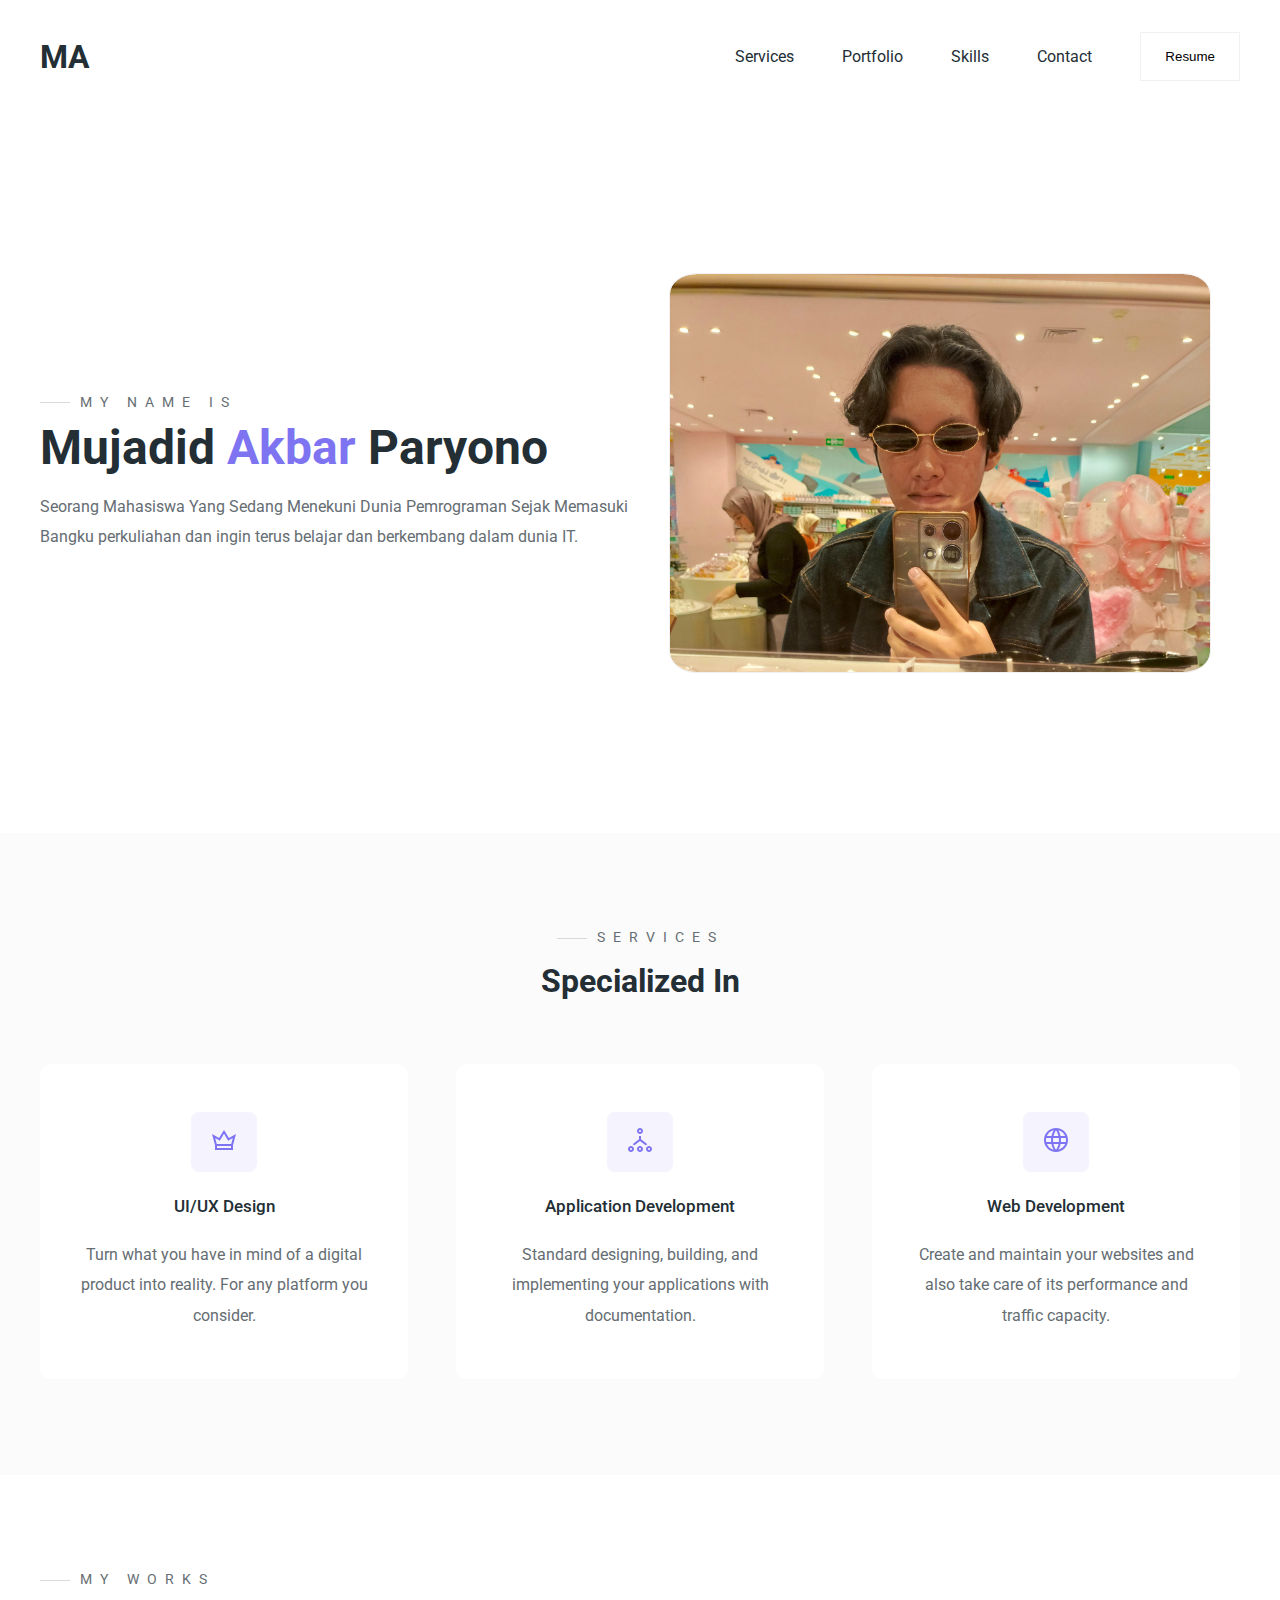
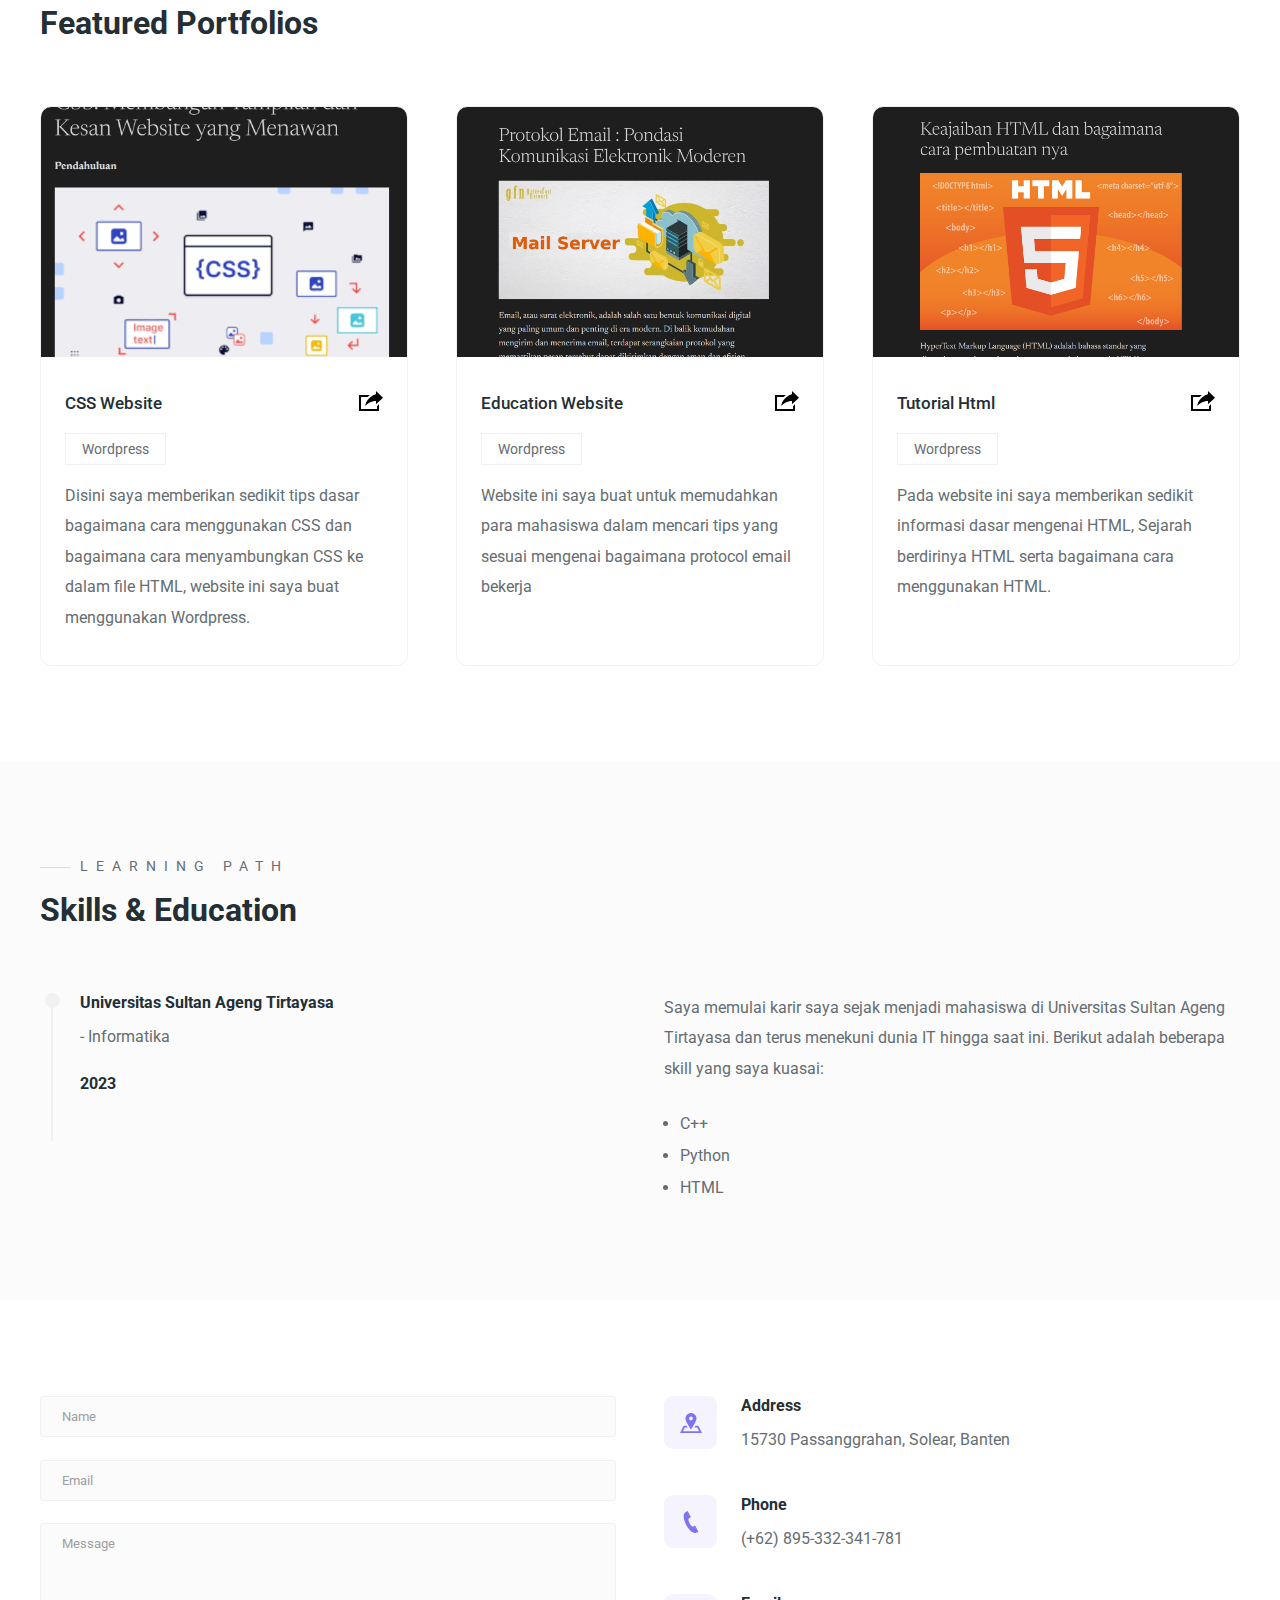
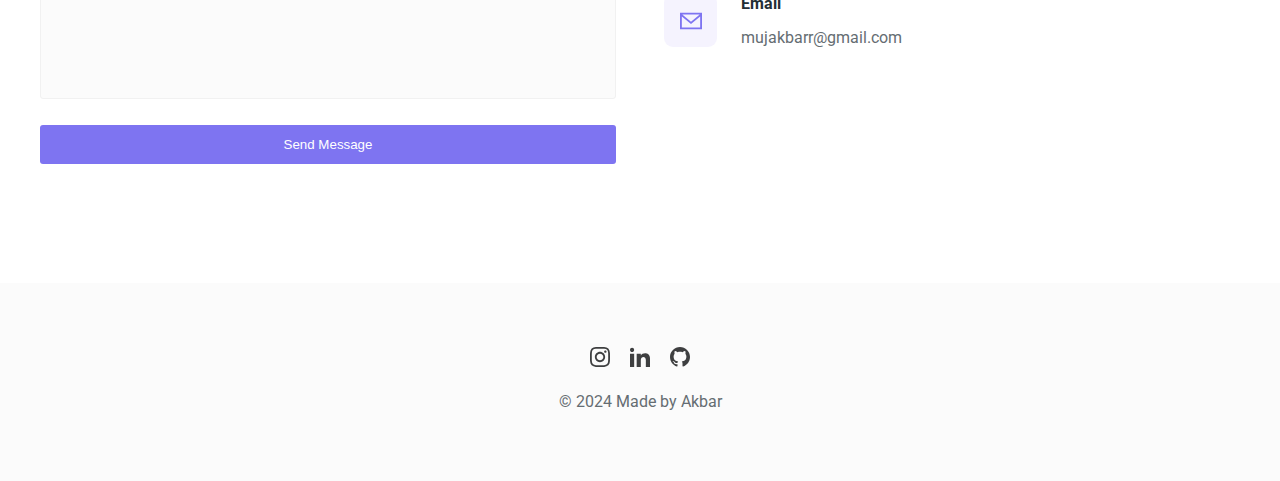
==== index.html @ 4d82674b "Perbaikan bug" ====
<!DOCTYPE html>
<html lang="en">
  <head>
    <meta charset="UTF-8" />
    <meta name="viewport" content="width=device-width, initial-scale=1.0" />
    <link rel="stylesheet" href="styles/style.css" />
    <link rel="stylesheet" href="styles/responsive.css" />
    <title>Mujadid Akbar Paryono - Software Engineer</title>
  </head>
  <body>
    <!-- Header -->
    <header>
      <div class="main-container">
        <div class="nav">
          <div class="logo">
            <a href="Resume.pdf">MA</a>
          </div>

          <nav>
            <ul>
              <li><a href="#services">Services</a></li>
              <li><a href="#portfolios">Portfolio</a></li>
              <li><a href="#skills">Skills</a></li>
              <li><a href="#contact">Contact</a></li>
              <li>
                <a href="Resume.pdf"_blank">
                  <button class="btn">Resume</button>
                </a>
              </li>
            </ul>
          </nav>

          <div class="burger">
            <div class="line-1"></div>
            <div class="line-2"></div>
            <div class="line-3"></div>
          </div>
        </div>

        <section id="hero">
          <div class="hero-left">
            <h3 class="pre-title">My name is</h3>
            <h1 class="hero-name">Mujadid <span>Akbar</span> Paryono</h1>
            <p>
              Seorang Mahasiswa Yang Sedang Menekuni Dunia Pemrograman Sejak Memasuki Bangku perkuliahan dan ingin terus belajar dan berkembang dalam dunia IT.

            </p>
          </div>

          <div class="hero-right">
            <img src="Image/WhatsApp Image 2024-06-12 at 00.09.19_259d4c16.jpg" alt="Person Standing" />
          </div>
        </section>
      </div>
    </header>
    <!-- End Header -->

    <!-- Services -->
    <section id="services">
      <div class="services main-container">
        <h3 class="pre-title">Services</h3>
        <h1 class="section-title services-title">Specialized In</h1>

        <div class="grid-3">
          <div class="service">
            <div class="service-icon">
              <svg
                xmlns="http://www.w3.org/2000/svg"
                width="24"
                height="24"
                viewBox="0 0 24 24"
              >
                <path
                  d="M16.896 10l-4.896-8-4.896 8-7.104-4 3 11v5h18v-5l3-11-7.104 4zm-11.896 10v-2h14v2h-14zm14.2-4h-14.4l-1.612-5.909 4.615 2.598 4.197-6.857 4.197 6.857 4.615-2.598-1.612 5.909z"
                />
              </svg>
            </div>
            <h4>UI/UX Design</h4>
            <p>
              Turn what you have in mind of a digital product into reality. For
              any platform you consider.
            </p>
          </div>

          <div class="service">
            <div class="service-icon">
              <svg
                xmlns="http://www.w3.org/2000/svg"
                width="24"
                height="24"
                viewBox="0 0 24 24"
              >
                <path
                  d="M3 20c.552 0 1 .449 1 1s-.448 1-1 1-1-.449-1-1 .448-1 1-1zm0-2c-1.656 0-3 1.343-3 3s1.344 3 3 3 3-1.343 3-3-1.344-3-3-3zm9 2c.552 0 1 .449 1 1s-.448 1-1 1-1-.449-1-1 .448-1 1-1zm0-2c-1.656 0-3 1.343-3 3s1.344 3 3 3 3-1.343 3-3-1.344-3-3-3zm0-16c.552 0 1 .449 1 1s-.448 1-1 1-1-.449-1-1 .448-1 1-1zm0-2c-1.656 0-3 1.343-3 3s1.344 3 3 3 3-1.343 3-3-1.344-3-3-3zm9 20c.552 0 1 .449 1 1s-.448 1-1 1-1-.449-1-1 .448-1 1-1zm0-2c-1.656 0-3 1.343-3 3s1.344 3 3 3 3-1.343 3-3-1.344-3-3-3zm-1.577-1.721l-6.423-5.028v-3.352c-.323.066-.658.101-1 .101s-.677-.035-1-.101v3.352l-6.424 5.028c.695.233 1.323.602 1.844 1.093l5.58-4.372 5.579 4.373c.522-.492 1.15-.861 1.844-1.094z"
                />
              </svg>
            </div>
            <h4>Application Development</h4>
            <p>
              Standard designing, building, and implementing your applications
              with documentation.
            </p>
          </div>

          <div class="service">
            <div class="service-icon">
              <svg
                width="24"
                height="24"
                xmlns="http://www.w3.org/2000/svg"
                fill-rule="evenodd"
                clip-rule="evenodd"
              >
                <path
                  d="M12 0c6.623 0 12 5.377 12 12s-5.377 12-12 12-12-5.377-12-12 5.377-12 12-12m2.557 16h-5.115c.546 2.46 1.441 4.114 2.558 5.744 1.194-1.741 2.041-3.41 2.557-5.744m-7.157 0h-4.567c1.236 2.825 3.704 4.972 6.755 5.716-1.048-1.733-1.783-3.658-2.188-5.716m13.767 0h-4.567c-.391 1.988-1.095 3.887-2.175 5.694 3.012-.763 5.517-2.895 6.742-5.694m-14.005-6h-4.962c-.267 1.313-.267 2.685 0 4h4.915c-.119-1.329-.101-2.672.047-4m7.661 0h-5.647c-.165 1.326-.185 2.672-.053 4h5.753c.133-1.328.111-2.673-.053-4m6.977 0h-4.963c.148 1.328.166 2.671.048 4h4.915c.26-1.285.273-2.648 0-4m-12.156-7.729c-3.077.732-5.567 2.886-6.811 5.729h4.653c.435-2.042 1.178-3.985 2.158-5.729m2.355-.048c-1.089 1.77-1.91 3.453-2.463 5.777h4.927c-.534-2.246-1.337-3.948-2.464-5.777m2.368.069c1.013 1.812 1.733 3.76 2.146 5.708h4.654c-1.232-2.816-3.762-4.958-6.8-5.708"
                />
              </svg>
            </div>
            <h4>Web Development</h4>
            <p>
              Create and maintain your websites and also take care of its
              performance and traffic capacity.
            </p>
          </div>
        </div>
      </div>
    </section>
    <!-- End Services -->

    <!-- Portfolios -->
    <section id="portfolios">
      <div class="portfolios main-container">
        <h3 class="pre-title">My Works</h3>
        <h1 class="section-title">Featured Portfolios</h1>

        <div class="grid-3">
          <!-- Portfolio 1 -->
          <div class="portfolio">
            <div class="portfolio-cover">
              <img
                src="Image/Screenshot 2024-06-11 235301.png"
                alt="Portfolio 1"
              />
            </div>
            <div class="portfolio-info">
              <div class="portfolio-title">
                <h4>CSS Website</h4>
                <a href="https://tutorkanbang.wordpress.com/2024/06/02/css-membangun-tampilan-dan-kesan-website-yang-menawan/" class="portfolio-link">
                  <svg
                    xmlns="http://www.w3.org/2000/svg"
                    width="24"
                    height="24"
                    viewBox="0 0 24 24"
                  >
                    <path
                      d="M6 17c2.269-9.881 11-11.667 11-11.667v-3.333l7 6.637-7 6.696v-3.333s-6.17-.171-11 5zm12 .145v2.855h-16v-12h6.598c.768-.787 1.561-1.449 2.339-2h-10.937v16h20v-6.769l-2 1.914z"
                    />
                  </svg>
                </a>
              </div>
              <div class="portfolio-tags">
                <div>Wordpress</div>
              </div>
              <p>
                Disini saya memberikan sedikit tips dasar bagaimana cara menggunakan CSS dan bagaimana cara menyambungkan CSS ke dalam file HTML, website ini saya buat menggunakan Wordpress.
              </p>
            </div>
          </div>

          <!-- Portfolio 2 -->
          <div class="portfolio">
            <div class="portfolio-cover">
              <img
                src="Image/Screenshot 2024-06-11 235801.png"
                alt="Portfolio 1"
              />
            </div>
            <div class="portfolio-info">
              <div class="portfolio-title">
                <h4>Education Website</h4>
                <a href="https://tutorkanbang.wordpress.com/2024/05/22/protokol-email-pondasi-komunikasi-elektronik-moderen/" class="portfolio-link">
                  <svg
                    xmlns="http://www.w3.org/2000/svg"
                    width="24"
                    height="24"
                    viewBox="0 0 24 24"
                  >
                    <path
                      d="M6 17c2.269-9.881 11-11.667 11-11.667v-3.333l7 6.637-7 6.696v-3.333s-6.17-.171-11 5zm12 .145v2.855h-16v-12h6.598c.768-.787 1.561-1.449 2.339-2h-10.937v16h20v-6.769l-2 1.914z"
                    />
                  </svg>
                </a>
              </div>
              <div class="portfolio-tags">
                <div>Wordpress</div>
              </div>
              <p>
                Website ini saya buat untuk memudahkan para mahasiswa dalam mencari tips yang sesuai mengenai bagaimana protocol email bekerja
              </p>
            </div>
          </div>

          <!-- Portfolio 3 -->
          <div class="portfolio">
            <div class="portfolio-cover">
              <img
                src="Image/Screenshot 2024-06-11 235743.png"
                alt="Portfolio 1"
              />
            </div>
            <div class="portfolio-info">
              <div class="portfolio-title">
                <h4>Tutorial Html</h4>
                <a href="https://tutorkanbang.wordpress.com/2024/05/22/keajaiban-html-dan-bagaimana-cara-pembuatan-nya/" class="portfolio-link">
                  <svg
                    xmlns="http://www.w3.org/2000/svg"
                    width="24"
                    height="24"
                    viewBox="0 0 24 24"
                  >
                    <path
                      d="M6 17c2.269-9.881 11-11.667 11-11.667v-3.333l7 6.637-7 6.696v-3.333s-6.17-.171-11 5zm12 .145v2.855h-16v-12h6.598c.768-.787 1.561-1.449 2.339-2h-10.937v16h20v-6.769l-2 1.914z"
                    />
                  </svg>
                </a>
              </div>
              <div class="portfolio-tags">
                <div>Wordpress</div>
              </div>
              <p>
                Pada website ini saya memberikan sedikit informasi dasar mengenai HTML, Sejarah berdirinya HTML serta bagaimana cara menggunakan HTML.
              </p>
            </div>
          </div>
        </div>
      </div>
    </section>
    <!-- End Portfolios -->

    <!-- Skills & Education -->
    <section id="skills">
      <div class="skills main-container">
        <h3 class="pre-title">Learning Path</h3>
        <h1 class="section-title">Skills & Education</h1>

        <div class="skills-grid">
          <div class="skills-left">
            <div class="education">
              <div class="line">
                <div></div>
              </div>
              <div class="education-info">
                <h4 class="education-title">Universitas Sultan Ageng Tirtayasa</h4>
                <p>- Informatika</p>
                <h4 class="education-years">2023</h4>
              </div>
            </div>
          </div>

          <div class="skills-right">
            <p>
              Saya memulai karir saya sejak menjadi mahasiswa di Universitas Sultan Ageng Tirtayasa dan terus menekuni dunia IT hingga saat ini. Berikut adalah beberapa skill yang saya kuasai:
            </p>

            <div class="skills-list">
              <ul>
                <li>C++</li>
                <li>Python</li>
                <li>HTML</li>
              </ul>
            </div>
          </div>
        </div>
      </div>
    </section>
    <!-- End Skills & Education  -->

    <!-- Contact -->
    <section id="contact">
      <div class="contact main-container">
        <div class="contact-left">
          <form
          action="https://formspree.io/f/xwkgglqw"
          method="POST"
            class="contact-form"
          >
            <div>
              <input type="text" placeholder="Name" name="name" />
            </div>
            <div>
              <input type="email" placeholder="Email" name="email" />
            </div>
            <div>
              <textarea
                name="message"
                id="message"
                cols="30"
                rows="10"
                placeholder="Message"
              ></textarea>
            </div>
            <div>
              <button class="btn-submit">Send Message</button>
            </div>
          </form>
        </div>

        <div class="contact-right">
          <div class="contact-item">
            <div class="contact-item-icon">
              <svg
                xmlns="http://www.w3.org/2000/svg"
                width="22"
                height="22"
                viewBox="0 0 24 24"
              >
                <path
                  d="M12 1c-3.148 0-6 2.553-6 5.702 0 3.148 2.602 6.907 6 12.298 3.398-5.391 6-9.15 6-12.298 0-3.149-2.851-5.702-6-5.702zm0 8c-1.105 0-2-.895-2-2s.895-2 2-2 2 .895 2 2-.895 2-2 2zm12 14h-24l4-8h3.135c.385.641.798 1.309 1.232 2h-3.131l-2 4h17.527l-2-4h-3.131c.435-.691.848-1.359 1.232-2h3.136l4 8z"
                />
              </svg>
            </div>
            <div class="contact-item-detail">
              <h4>Address</h4>
              <p>15730 Passanggrahan, Solear, Banten</p>
            </div>
          </div>

          <div class="contact-item">
            <div class="contact-item-icon">
              <svg
                xmlns="http://www.w3.org/2000/svg"
                width="22"
                height="22"
                viewBox="0 0 24 24"
              >
                <path
                  d="M20 22.621l-3.521-6.795c-.008.004-1.974.97-2.064 1.011-2.24 1.086-6.799-7.82-4.609-8.994l2.083-1.026-3.493-6.817-2.106 1.039c-7.202 3.755 4.233 25.982 11.6 22.615.121-.055 2.102-1.029 2.11-1.033z"
                />
              </svg>
            </div>
            <div class="contact-item-detail">
              <h4>Phone</h4>
              <p>(+62) 895-332-341-781</p>
            </div>
          </div>

          <div class="contact-item">
            <div class="contact-item-icon">
              <svg
                xmlns="http://www.w3.org/2000/svg"
                width="22"
                height="22"
                viewBox="0 0 24 24"
              >
                <path
                  d="M0 3v18h24v-18h-24zm21.518 2l-9.518 7.713-9.518-7.713h19.036zm-19.518 14v-11.817l10 8.104 10-8.104v11.817h-20z"
                />
              </svg>
            </div>
            <div class="contact-item-detail">
              <h4>Email</h4>
              <p>mujakbarr@gmail.com</p>
            </div>
          </div>
        </div>
      </div>
    </section>
    <!-- End Contact -->

    <!-- Fomter -->
    <footer>
      <div class="footer-icons">
        <a href="https://www.instagram.com/mujadidap?igsh=MWFydnRxYmkydW9kZQ==">
          <svg
            xmlns="http://www.w3.org/2000/svg"
            width="20"
            height="20"
            viewBox="0 0 24 24"
          >
            <path
              d="M12 2.163c3.204 0 3.584.012 4.85.07 3.252.148 4.771 1.691 4.919 4.919.058 1.265.069 1.645.069 4.849 0 3.205-.012 3.584-.069 4.849-.149 3.225-1.664 4.771-4.919 4.919-1.266.058-1.644.07-4.85.07-3.204 0-3.584-.012-4.849-.07-3.26-.149-4.771-1.699-4.919-4.92-.058-1.265-.07-1.644-.07-4.849 0-3.204.013-3.583.07-4.849.149-3.227 1.664-4.771 4.919-4.919 1.266-.057 1.645-.069 4.849-.069zm0-2.163c-3.259 0-3.667.014-4.947.072-4.358.2-6.78 2.618-6.98 6.98-.059 1.281-.073 1.689-.073 4.948 0 3.259.014 3.668.072 4.948.2 4.358 2.618 6.78 6.98 6.98 1.281.058 1.689.072 4.948.072 3.259 0 3.668-.014 4.948-.072 4.354-.2 6.782-2.618 6.979-6.98.059-1.28.073-1.689.073-4.948 0-3.259-.014-3.667-.072-4.947-.196-4.354-2.617-6.78-6.979-6.98-1.281-.059-1.69-.073-4.949-.073zm0 5.838c-3.403 0-6.162 2.759-6.162 6.162s2.759 6.163 6.162 6.163 6.162-2.759 6.162-6.163c0-3.403-2.759-6.162-6.162-6.162zm0 10.162c-2.209 0-4-1.79-4-4 0-2.209 1.791-4 4-4s4 1.791 4 4c0 2.21-1.791 4-4 4zm6.406-11.845c-.796 0-1.441.645-1.441 1.44s.645 1.44 1.441 1.44c.795 0 1.439-.645 1.439-1.44s-.644-1.44-1.439-1.44z"
            />
          </svg>
        </a>

        <a href="https://www.linkedin.com/in/akbar-mujadid-5763aa263?utm_source=share&utm_campaign=share_via&utm_content=profile&utm_medium=android_app">
          <svg
            xmlns="http://www.w3.org/2000/svg"
            width="20"
            height="20"
            viewBox="0 0 24 24"
          >
            <path
              d="M4.98 3.5c0 1.381-1.11 2.5-2.48 2.5s-2.48-1.119-2.48-2.5c0-1.38 1.11-2.5 2.48-2.5s2.48 1.12 2.48 2.5zm.02 4.5h-5v16h5v-16zm7.982 0h-4.968v16h4.969v-8.399c0-4.67 6.029-5.052 6.029 0v8.399h4.988v-10.131c0-7.88-8.922-7.593-11.018-3.714v-2.155z"
            />
          </svg>
        </a>

        <a href="https://github.com/SemuaKesalahanMu">
          <svg
            xmlns="http://www.w3.org/2000/svg"
            width="20"
            height="20"
            viewBox="0 0 24 24"
          >
            <path
              d="M12 0c-6.626 0-12 5.373-12 12 0 5.302 3.438 9.8 8.207 11.387.599.111.793-.261.793-.577v-2.234c-3.338.726-4.033-1.416-4.033-1.416-.546-1.387-1.333-1.756-1.333-1.756-1.089-.745.083-.729.083-.729 1.205.084 1.839 1.237 1.839 1.237 1.07 1.834 2.807 1.304 3.492.997.107-.775.418-1.305.762-1.604-2.665-.305-5.467-1.334-5.467-5.931 0-1.311.469-2.381 1.236-3.221-.124-.303-.535-1.524.117-3.176 0 0 1.008-.322 3.301 1.23.957-.266 1.983-.399 3.003-.404 1.02.005 2.047.138 3.006.404 2.291-1.552 3.297-1.23 3.297-1.23.653 1.653.242 2.874.118 3.176.77.84 1.235 1.911 1.235 3.221 0 4.609-2.807 5.624-5.479 5.921.43.372.823 1.102.823 2.222v3.293c0 .319.192.694.801.576 4.765-1.589 8.199-6.086 8.199-11.386 0-6.627-5.373-12-12-12z"
            />
          </svg>
        </a>
      </div>
      <p>&#169; 2024 Made by Akbar</p>
    </footer>
    <!-- End Footer -->
---- styles/style.css ----
@import url("https://fonts.googleapis.com/css2?family=Roboto:wght@300;400;500;700;900&display=swap");

:root {
  --primaryTextColor: #232e35; /* Untuk title atau judul */
  --secondaryTextColor: #656d72; /* Untuk text biasa seperti paragraph contohnya */

  --borderColor: #f1f1f1;
  --lineColor: #d9d9d9; /* untuk line di pre-title */

  --primaryBackgroundColor: #fff;
  --secondaryBackgroundColor: #fbfbfb;
  --thirdBackgroundColor: #f5f3fe;

  --primaryIconColor: #7e74f1;
  --primaryIconColorHover: #5d51e8;

  --sectionPadding: 6rem 0;

  --itemBorderRadius: 0.7rem;
}

* {
  margin: 0;
  padding: 0;
  box-sizing: border-box;
  scroll-behavior: smooth;
}

body {
  font-family: "Roboto", sans-serif;
}

h1,
h2,
h3,
h4,
h5,
h6,
strong {
  color: var(--primaryTextColor);
}

p {
  font-size: 1rem; /* 16 px */
  line-height: 1.9rem; /*30.4 px */
}

p,
span,
label,
input,
textarea,
li {
  color: var(--secondaryTextColor);
}

a {
  text-decoration: none;
}

/* End Preparation */

.main-container {
  width: 1200px;
  margin: 0 auto;
}

@media screen and (max-width: 1200px) {
  .main-container {
    width: 90%;
  }
}

/* Buttons */
.btn {
  padding: 1rem 1.5rem;
  background: white;
  border: 1.5px solid var(--borderColor);
  cursor: pointer;
  transition: 0.2s ease-in-out;
}

.btn:hover {
  box-shadow: rgba(0, 0, 0, 0.04) 0px 3px 5px;
}

/* Titles */
.section-title {
  margin: 1rem 0 4rem;
  font-size: 2rem;
}

.pre-title {
  text-transform: uppercase;
  letter-spacing: 0.5rem;
  color: var(--secondaryTextColor);
  position: relative;
  padding-left: 40px;
  width: fit-content;
  font-weight: 400;
  font-size: 0.9rem;
}

.pre-title::before {
  content: "";
  width: 30px;
  height: 1px;
  background: var(--lineColor);
  position: absolute;
  display: block;
  left: 0;
  top: 50%;
}

/* Layouts */
.grid-3 {
  display: grid;
  /* grid-template-columns: 1fr 1fr 1fr; use this first, use code below when its time for explaining responsive design part */
  grid-template-columns: repeat(auto-fit, minmax(250px, 1fr));
  gap: 3rem;
}

/* --- Logo and Navigation Menu --- */
.nav {
  display: flex;
  justify-content: space-between;
  padding: 2rem 0;
}

nav ul {
  list-style: none;
  display: flex;
  gap: 3rem;
}

/* Logo */
.logo {
  display: flex;
  align-items: center;
  font-weight: 700;
  font-size: 2rem;
}

.logo a {
  color: var(--primaryTextColor);
}

/* Navigation Menu */
nav ul li {
  display: flex;
  align-items: center;
}

nav ul li a {
  color: var(--primaryTextColor);
}

/* Burger - Save for later on video */
.burger div {
  width: 25px;
  height: 2px;
  background-color: #000;
  margin: 7px;
  transition: all 0.3s;
  z-index: 99;
}

.burger {
  display: none;
  z-index: 99;
  position: fixed;
  top: 33px;
  right: 35px;
}

/* Hero Section */
#hero {
  height: 720px;
  display: grid;
  grid-template-columns: 1fr 1fr;
  /* We're not going to use automatic template columns, because we need to know when the columns is go below. So we can exchange the order of the element */
  align-items: center;
}

.hero-name {
  font-size: 3rem;
  font-weight: 700;
  margin: 0.5rem 0 1rem;
}

.hero-name span {
  color: var(--primaryIconColor) !important;
}

.hero-right img {
  width: 90%;
  outline: 1px solid var(--borderColor);
  border-radius: 5%;
}

.hero-right {
  display: flex;
  justify-content: center;
}

/* Services Section */
#services {
  background-color: var(--secondaryBackgroundColor);
  padding: var(--sectionPadding);
}

.services .pre-title {
  margin: 0 auto;
}

.services-title {
  text-align: center;
}

.service {
  padding: 3rem 2rem;
  text-align: center;
  background: var(--primaryBackgroundColor);
  border-radius: var(--itemBorderRadius);
}

.service h4 {
  margin: 1.5rem 0;
  font-weight: 500;
  font-size: 1.05rem;
}

.service-icon {
  background: var(--thirdBackgroundColor);
  width: fit-content;
  margin: 0 auto;
  padding: 1rem 1.3rem;
  border-radius: 0.5rem;
}

.service-icon svg {
  fill: var(--primaryIconColor);
}

.service-icon {
  background: var(--thirdBackgroundColor);
  width: fit-content;
  margin: 0 auto;
  padding: 1rem 1.3rem;
  border-radius: 0.5rem;
}

.service-icon svg {
  fill: var(--primaryIconColor);
}

/* Portfolios */
#portfolios {
  padding: var(--sectionPadding);
}

.portfolio {
  border-radius: var(--itemBorderRadius);
  overflow: hidden; /* supaya gambar yang diatas itu dia ngikut border radiusnya, karena yang dikasih border radius disini adalah div portfolio ini */
  border: 1px solid var(--borderColor);
}

.portfolio-cover {
  height: 250px;
}

.portfolio img {
  width: 100%;
  height: 100%;
  object-fit: cover;
}

.portfolio-info {
  padding: 2rem 1.5rem;
}

.portfolio-title {
  display: flex;
  justify-content: space-between;
  align-items: center;
  gap: 1rem;
}

.portfolio h4 {
  font-weight: 500;
  font-size: 1.05rem;
}

.portfolio-title a svg:hover {
  fill: var(--primaryIconColor);
}

.portfolio-title a svg {
  transition: 0.2s ease-in-out;
}

.portfolio-tags {
  display: flex;
  gap: 1rem;
  margin: 1rem 0;
}

.portfolio-tags div {
  font-size: 0.9rem;
  border: 1px solid var(--borderColor);
  padding: 0.4rem 1rem;
  color: var(--secondaryTextColor);
}

.portfolio-tags div {
  font-size: 0.9rem;
  border: 1px solid var(--borderColor);
  padding: 0.4rem 1rem;
  color: var(--secondaryTextColor);
}

/* Skills and Education */
#skills {
  padding: var(--sectionPadding);
  background: var(--secondaryBackgroundColor);
}

.skills-grid {
  display: grid;
  /* grid-template-columns: 40% 60%; */
  grid-template-columns: repeat(auto-fit, minmax(350px, 1fr));
  gap: 3rem;
}

.education {
  display: flex;
  gap: 1rem;
}

.education .line {
  padding: 0 0.7rem;
}

.education .line div {
  width: 2px;
  height: 100%;
  background: var(--borderColor);
  position: relative;
}

.education-info p {
  margin: 0.6rem 0 1.4rem;
}

.education-years {
  margin-bottom: 3rem;
}

/* The dot on the line */
.education .line div:before {
  content: "";
  width: 15px;
  height: 15px;
  background: var(--borderColor);
  border-radius: 50%;
  position: absolute;
  left: -6px;
}

/* Right side of Skills */
.skills-list {
  display: grid;
  grid-template-columns: 1fr 1fr;
  margin-top: 1.5rem;
}

.skills-right ul {
  line-height: 2rem;
  padding: 0 1rem;
}

/* Contact Section */
#contact {
  padding: var(--sectionPadding);
}

.contact {
  display: grid;
  /* grid-template-columns: 1fr 1fr; */
  grid-template-columns: repeat(auto-fit, minmax(350px, 1fr));
  gap: 3rem;
}

.contact-form div {
  margin-bottom: 1.4rem;
}

.contact-form input,
.contact-form textarea {
  width: 100%;
  padding: 0.75rem 1.3rem;
  font-family: "Roboto", sans-serif;
  background: var(--secondaryBackgroundColor);
  border: 1px solid var(--borderColor);
  border-radius: 3px;
  resize: none;
}

.contact-form input::placeholder,
.contact-form textarea::placeholder {
  color: #9d9fa1;
}

.contact-form input:focus,
.contact-form textarea:focus {
  outline: none;
  border: 1px solid #7d7d7d;
}

.btn-submit {
  width: 100%;
  padding: 0.75rem 1.3rem;
  background-color: var(--primaryIconColor);
  color: #fff;
  border: none;
  border-radius: 3px;
  cursor: pointer;
  transition: 0.2s ease-in-out;
}

.btn-submit:hover {
  background-color: var(--primaryIconColorHover);
}

/* Contact Section - Right Side */
.contact-item {
  display: flex;
  gap: 1.5rem;
  margin-bottom: 2.5rem;
}

.contact-item-icon {
  background: var(--thirdBackgroundColor);
  /* padding: 0.8rem 1rem; */
  width: 53px;
  height: 53px;
  border-radius: 9px;
  display: flex;
  align-items: center;
  justify-content: center;
}

.contact-item-icon svg {
  fill: var(--primaryIconColor);
}

.contact-item-detail h4 {
  margin-bottom: 0.6rem;
}

/* Footer Section */
footer {
  padding: 4rem 0;
  background: var(--secondaryBackgroundColor);
  text-align: center;
}

.footer-icons {
  margin-bottom: 1rem;
}

.footer-icons a {
  margin: 0 0.5rem;
}

.footer-icons svg {
  fill: #3e3f40;
}

.footer-icons a:hover svg {
  fill: #000;
}
---- styles/responsive.css ----
@media screen and (max-width: 1000px) {
  p {
    font-size: 0.9rem;
    line-height: 1.8;
  }

  .grid-3 {
    gap: 1rem;
  }

  .skills-right ul li {
    font-size: 0.9rem;
  }
}

@media screen and (max-width: 825px) {
  /* Burger */
  .burger {
    display: block;
    cursor: pointer;
  }

  .toggle-burger .line-1 {
    transform: rotate(-45deg) translate(-5px, 7px);
  }

  .toggle-burger .line-2 {
    opacity: 0;
  }

  .toggle-burger .line-3 {
    transform: rotate(45deg) translate(-5px, -7px);
  }

  /* Navigation */
  nav {
    position: fixed;
    width: 50%;
    right: 0;
    top: 0;
    height: 100vh;
    flex-direction: column;
    background: var(--primaryBackgroundColor);
    border-left: 1px solid var(--borderColor);
    z-index: 9;
    transform: translateX(100%);
    transition: 0.2s ease-in-out;
  }

  nav ul {
    height: 100vh;
    align-items: center;
    flex-direction: column;
    justify-content: center;
  }

  .nav-active {
    transform: translateX(0);
  }
  /* End of Navigation */

  :root {
    --sectionPadding: 4rem 0;
  }

  /* Titles */
  .section-title {
    font-size: 1.6rem;
    margin: 0.6rem 0 2.5rem;
  }

  .pre-title {
    font-size: 0.8rem;
  }

  /* Hero Section */
  #hero {
    grid-template-columns: 1fr;
    height: fit-content;
  }

  .hero-right {
    order: -1;
  }

  .hero-right img {
    width: 70%;
  }

  .hero-left {
    text-align: center;
    padding-bottom: 5rem;
  }

  .hero-left .pre-title {
    margin: 0 auto;
  }

  .hero-name {
    font-size: 2.3rem;
    margin-bottom: 0.5rem;
  }

  /* Skills Section */
  .skills-grid {
    gap: 1rem;
  }

  /* Footer */
  footer {
    padding: 2rem 0;
  }
}

/* Mobile Size */
@media screen and (max-width: 640px) {
  /* Titles */
  .section-title {
    font-size: 1.3rem;
  }

  .pre-title {
    font-size: 0.7rem;
  }
}
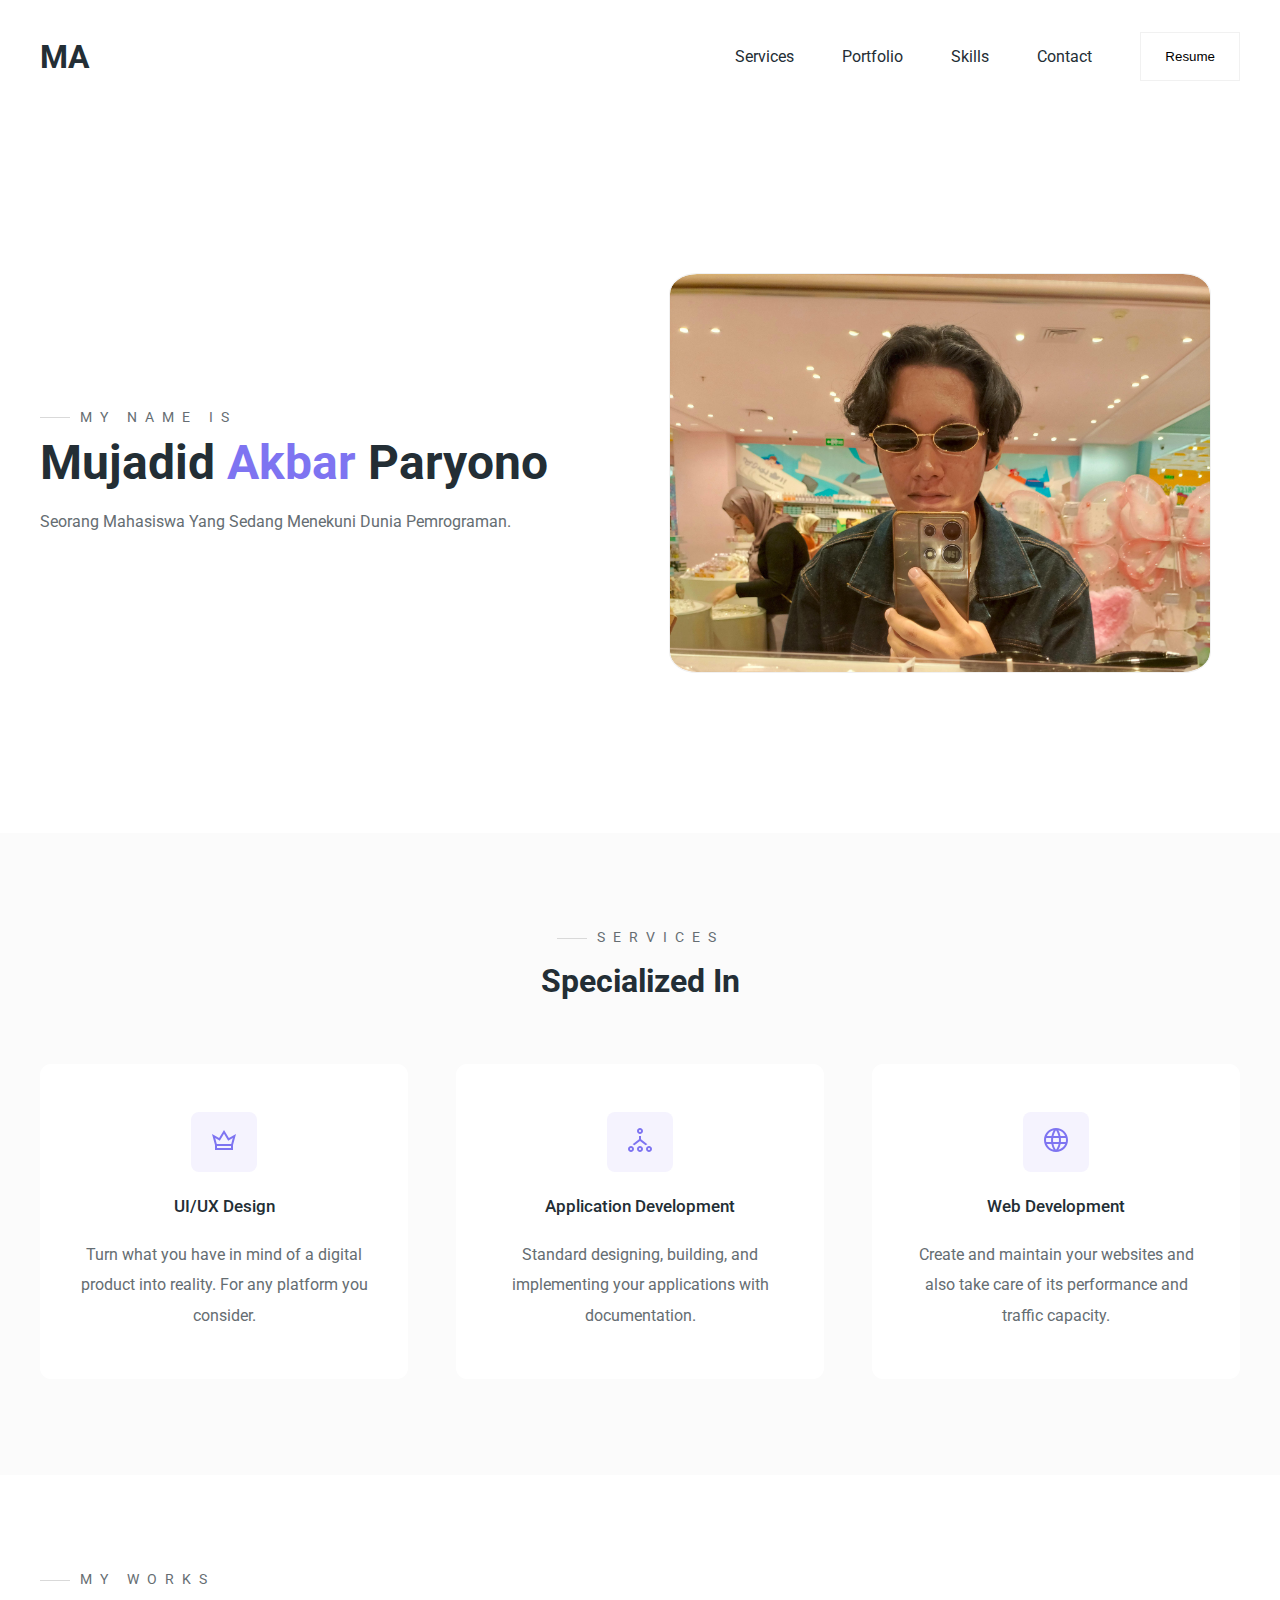
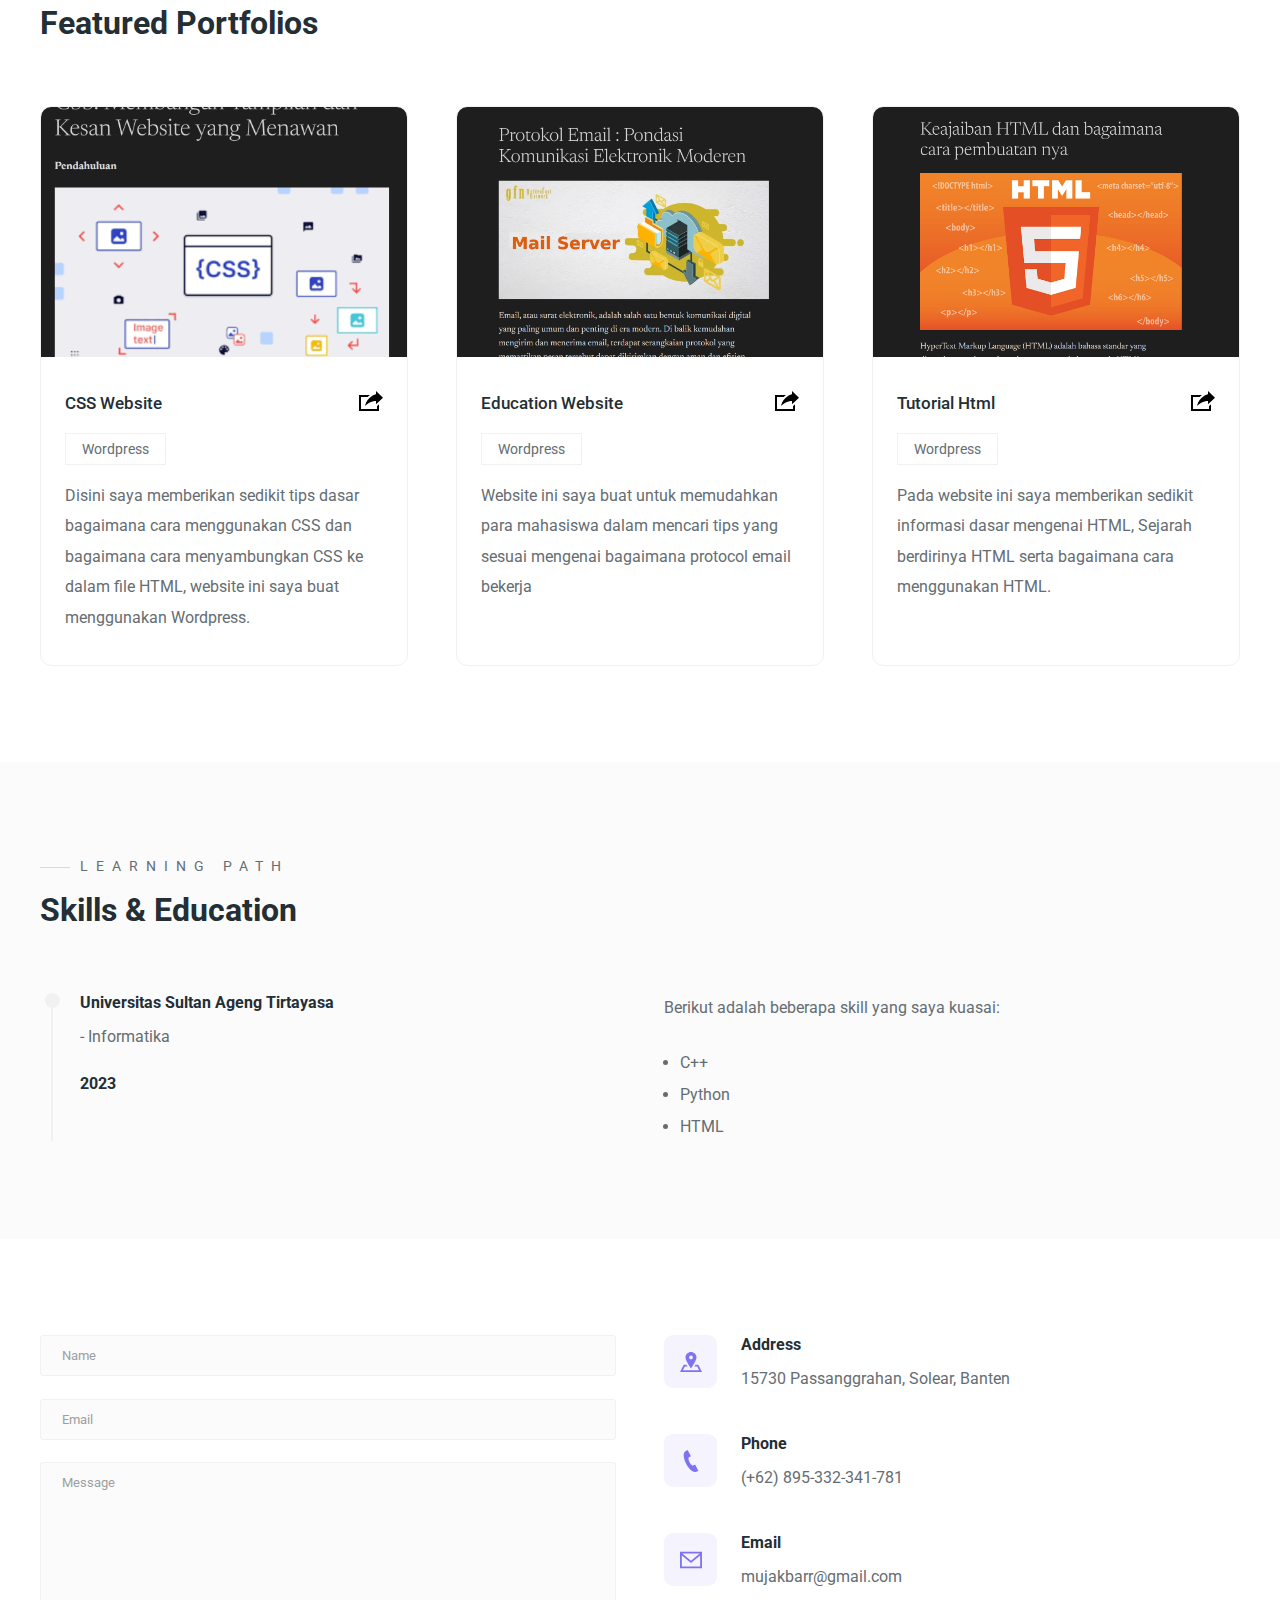
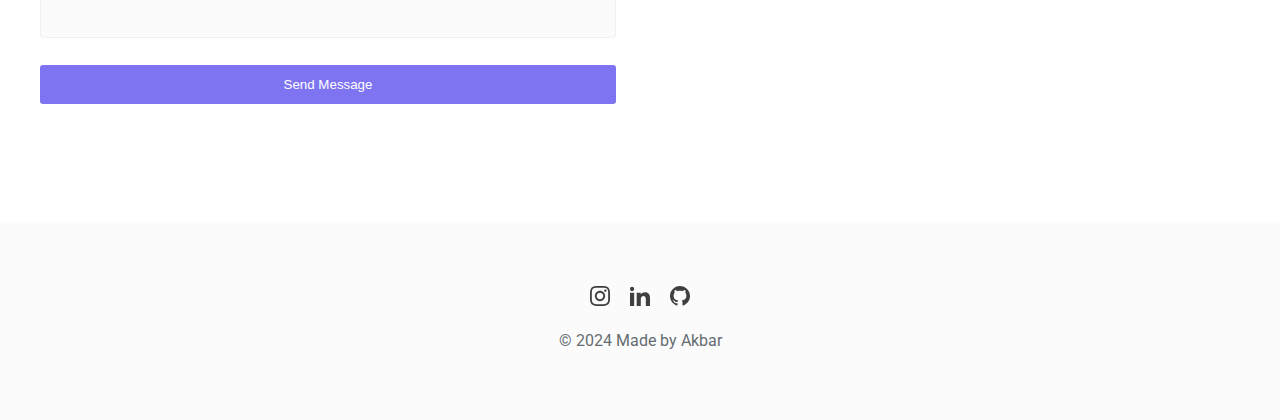
==== commit 990f454d: "Perbaikan beberapa kata" ====
--- a/index.html
+++ b/index.html
@@ -42,7 +42,7 @@
             <h3 class="pre-title">My name is</h3>
             <h1 class="hero-name">Mujadid <span>Akbar</span> Paryono</h1>
             <p>
-              Seorang Mahasiswa Yang Sedang Menekuni Dunia Pemrograman Sejak Memasuki Bangku perkuliahan dan ingin terus belajar dan berkembang dalam dunia IT.
+              Seorang Mahasiswa Yang Sedang Menekuni Dunia Pemrograman.
 
             </p>
           </div>
@@ -259,7 +259,7 @@
 
           <div class="skills-right">
             <p>
-              Saya memulai karir saya sejak menjadi mahasiswa di Universitas Sultan Ageng Tirtayasa dan terus menekuni dunia IT hingga saat ini. Berikut adalah beberapa skill yang saya kuasai:
+              Berikut adalah beberapa skill yang saya kuasai:
             </p>
 
             <div class="skills-list">
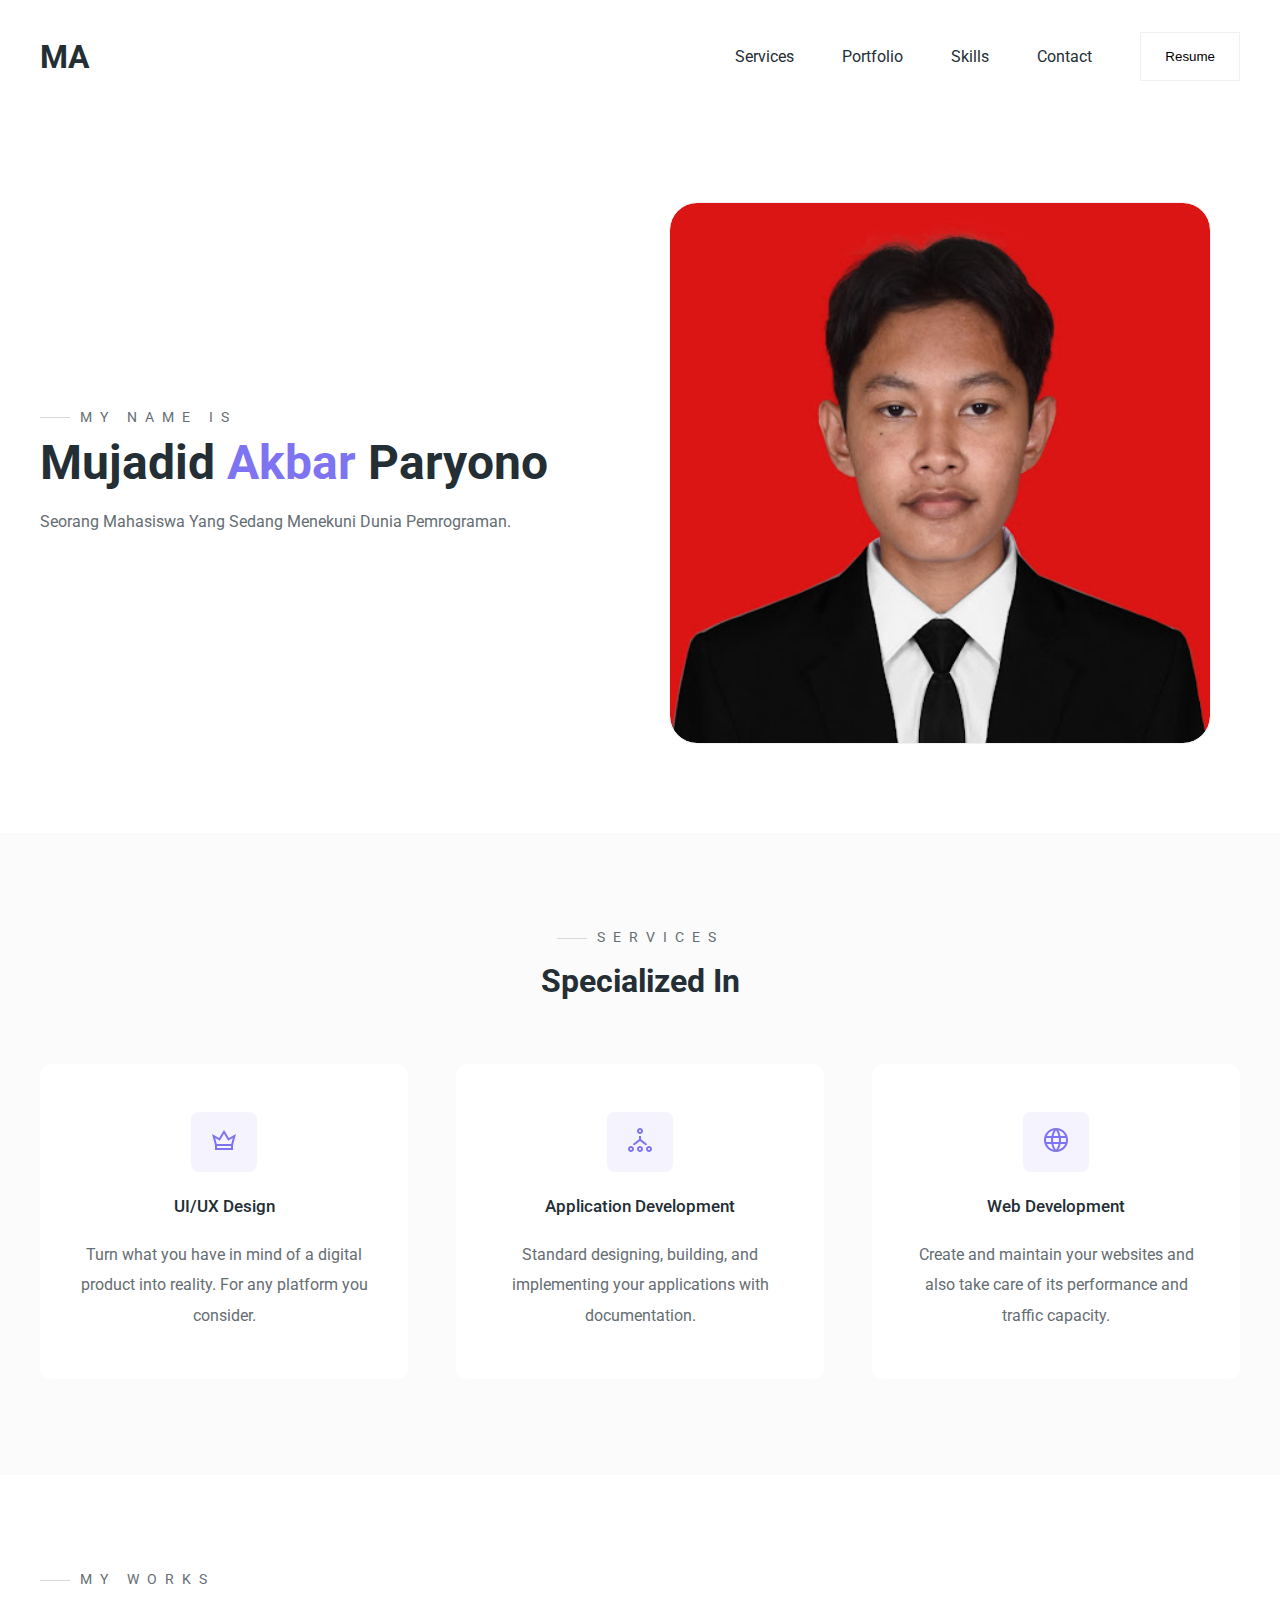
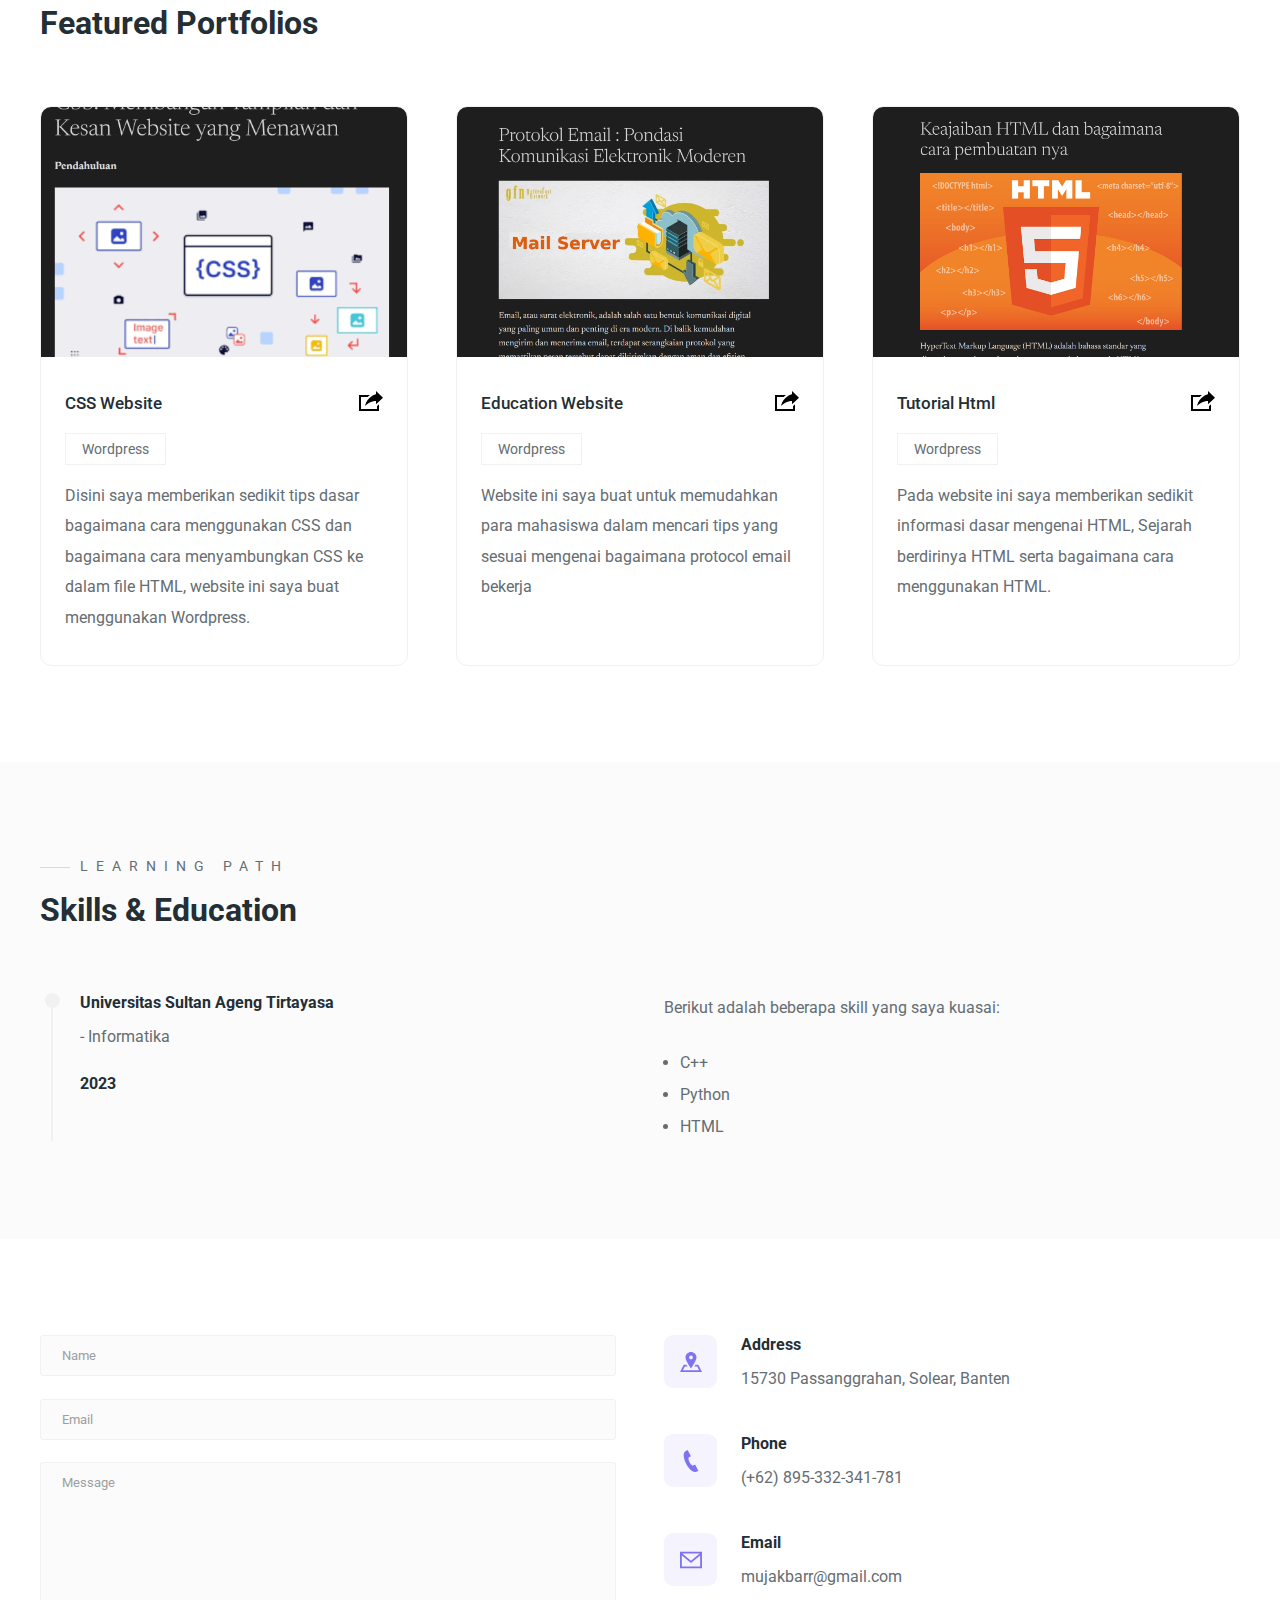
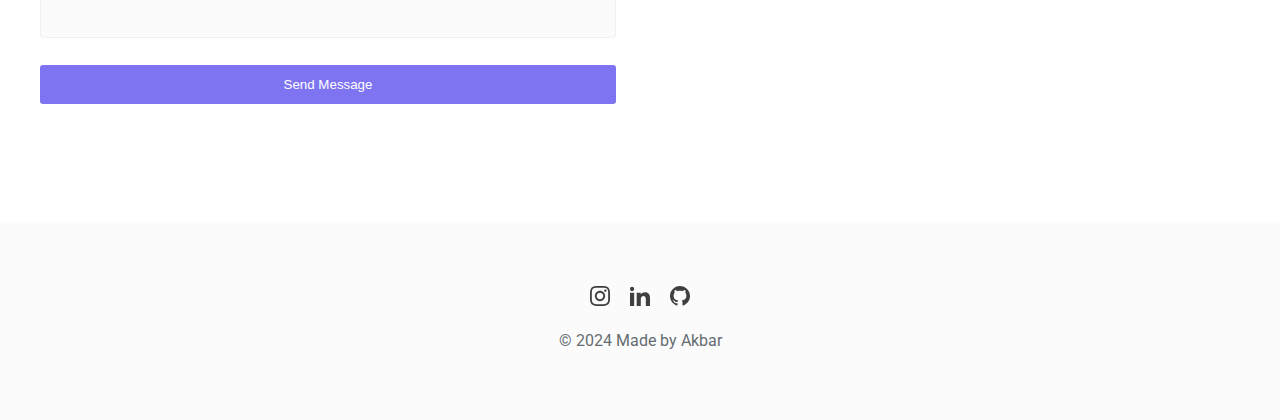
==== commit 4572b277: "Perbaikan text dan CV" ====
--- a/index.html
+++ b/index.html
@@ -13,7 +13,7 @@
       <div class="main-container">
         <div class="nav">
           <div class="logo">
-            <a href="Resume.pdf">MA</a>
+            <a href="CV Mujadid Akbar Paryono.pdf">MA</a>
           </div>
 
           <nav>
@@ -23,7 +23,7 @@
               <li><a href="#skills">Skills</a></li>
               <li><a href="#contact">Contact</a></li>
               <li>
-                <a href="Resume.pdf"_blank">
+                <a href="CV Mujadid Akbar Paryono.pdf"_blank">
                   <button class="btn">Resume</button>
                 </a>
               </li>
@@ -48,7 +48,7 @@
           </div>
 
           <div class="hero-right">
-            <img src="Image/WhatsApp Image 2024-06-12 at 00.09.19_259d4c16.jpg" alt="Person Standing" />
+            <img src="Image/unnamed.jpg" alt="Person Standing" />
           </div>
         </section>
       </div>
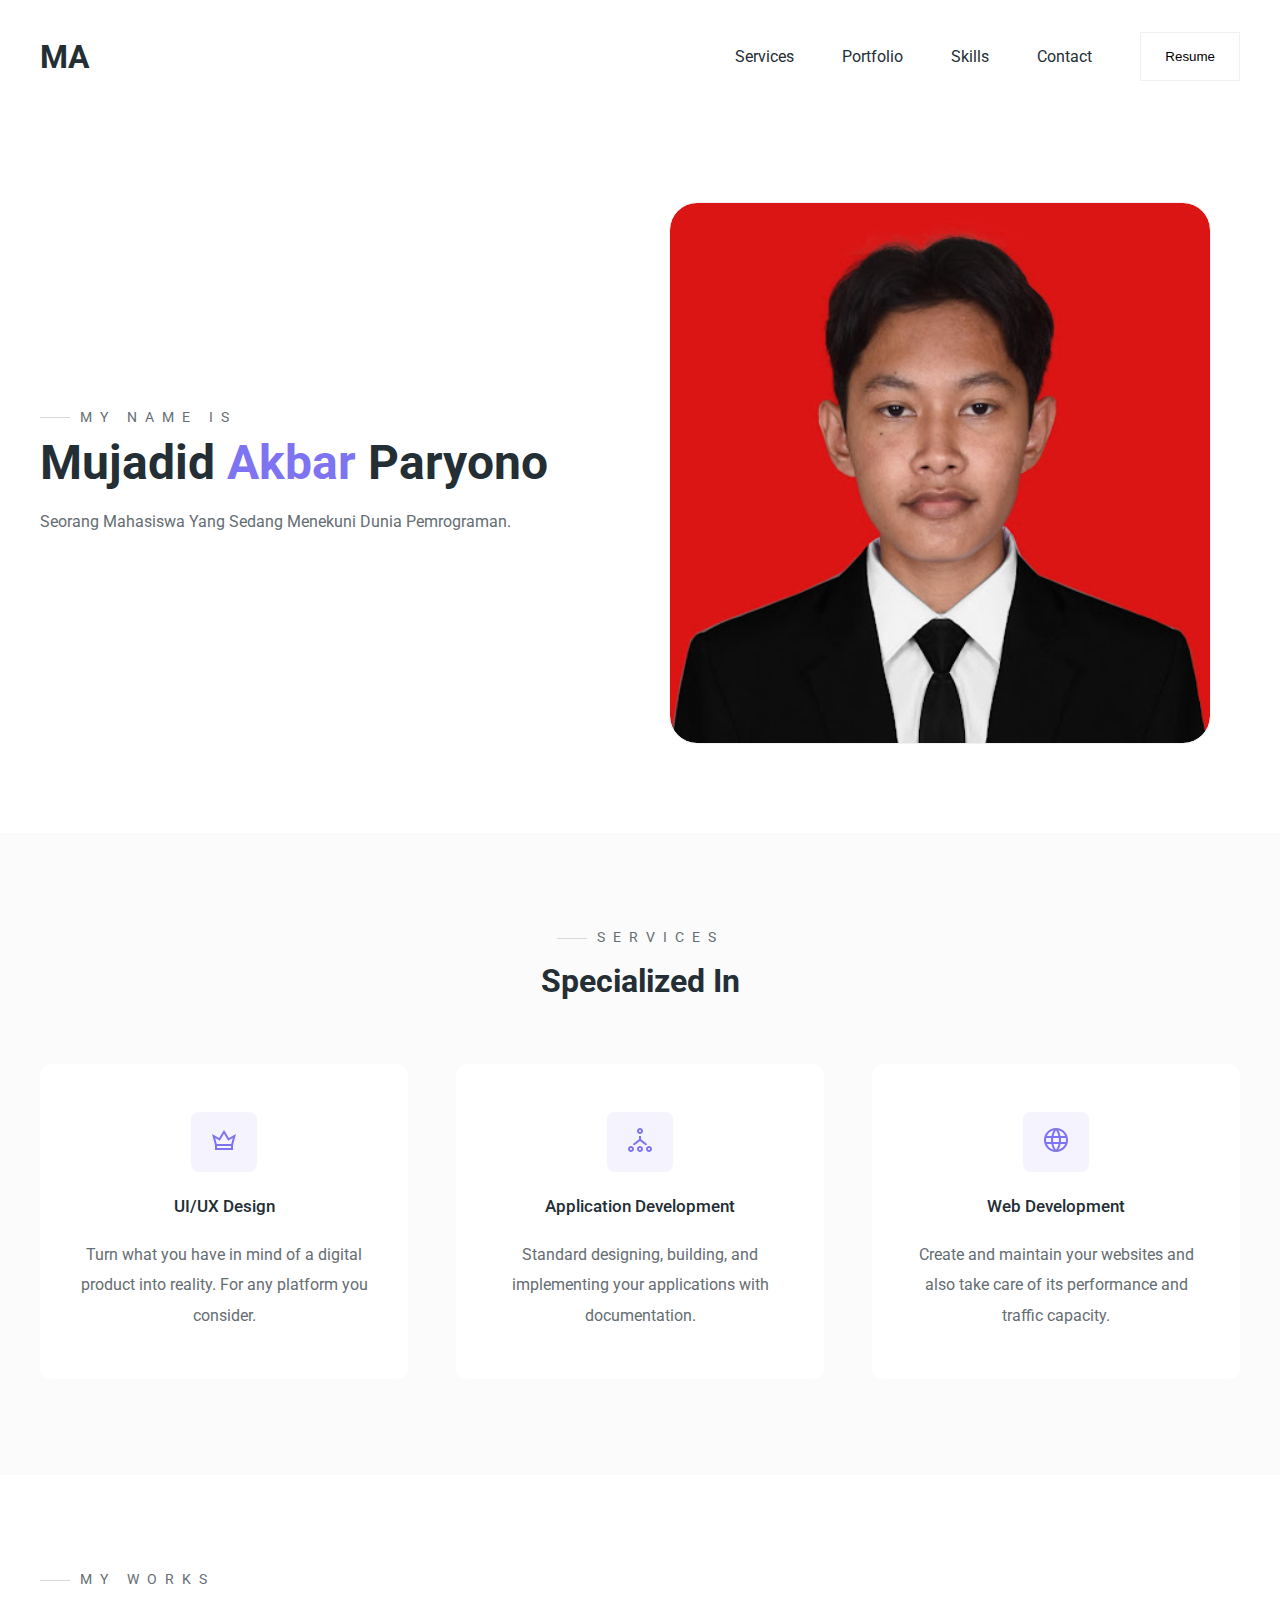
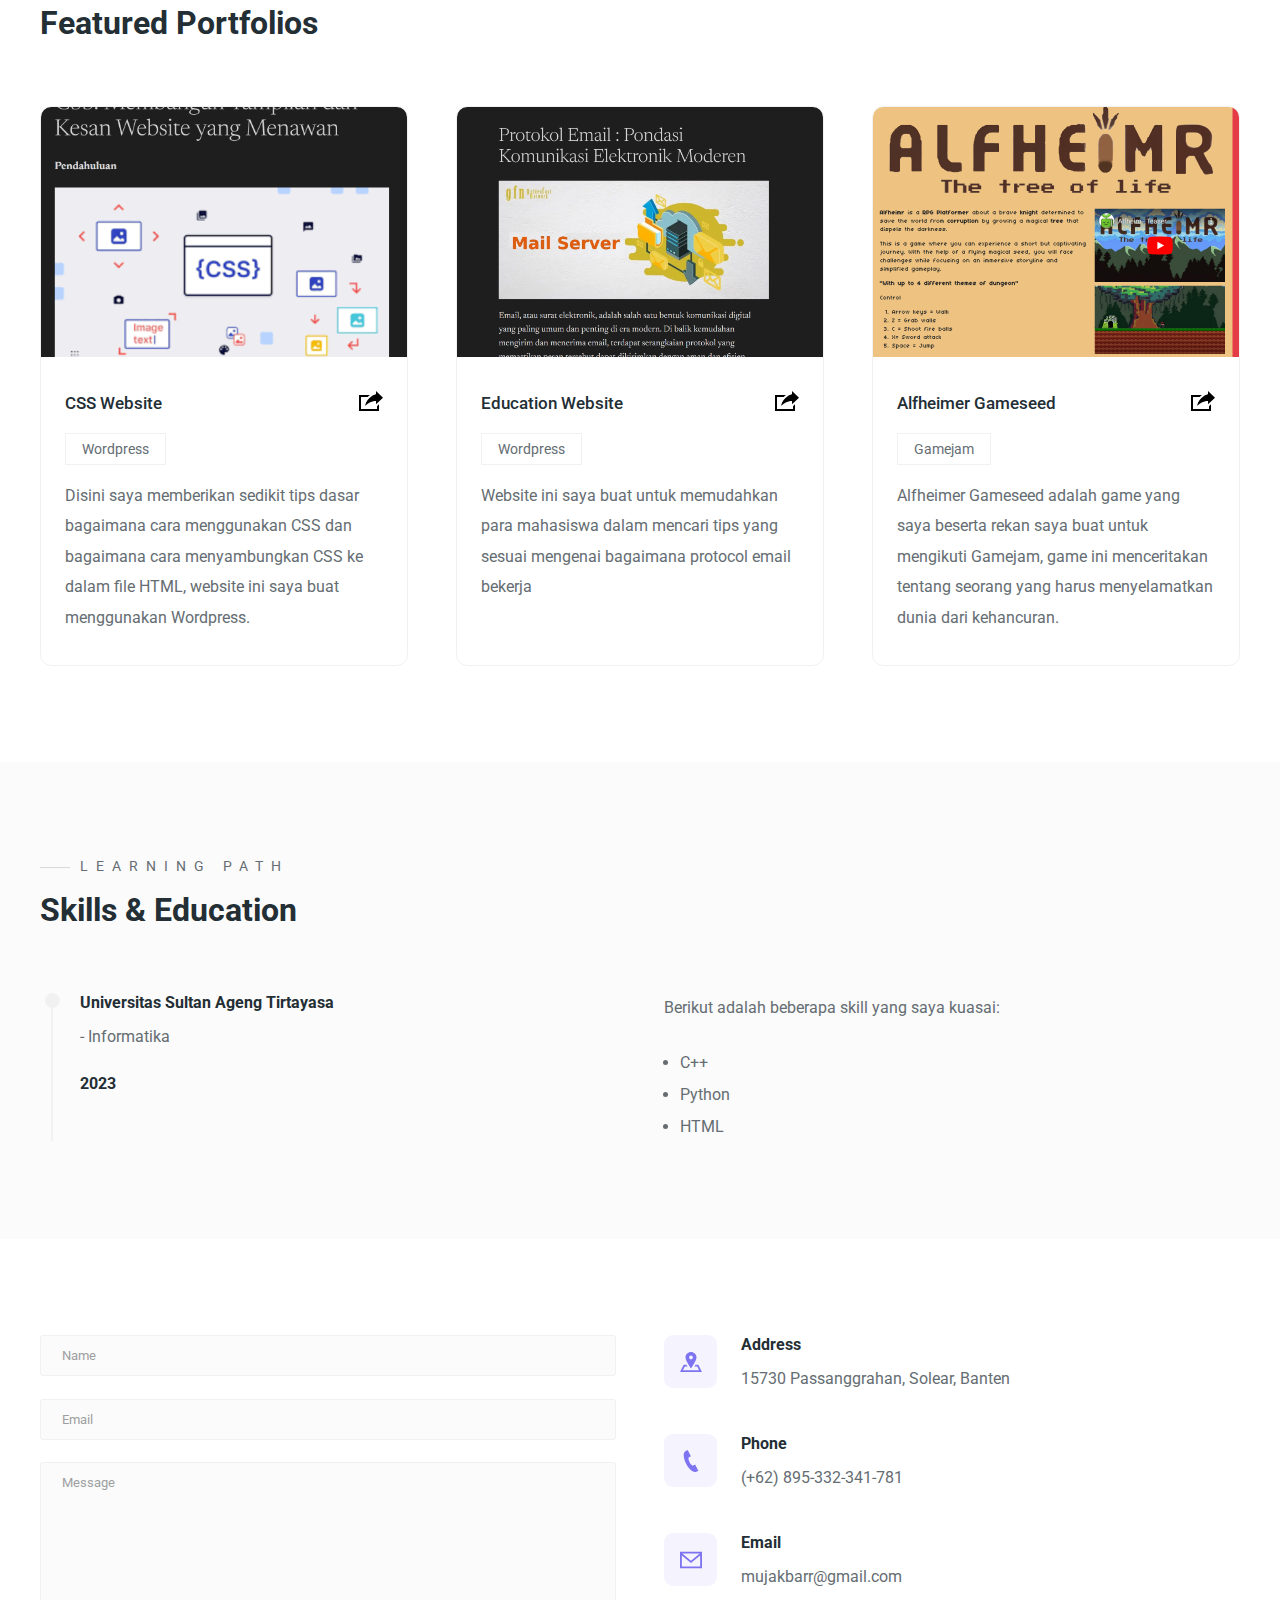
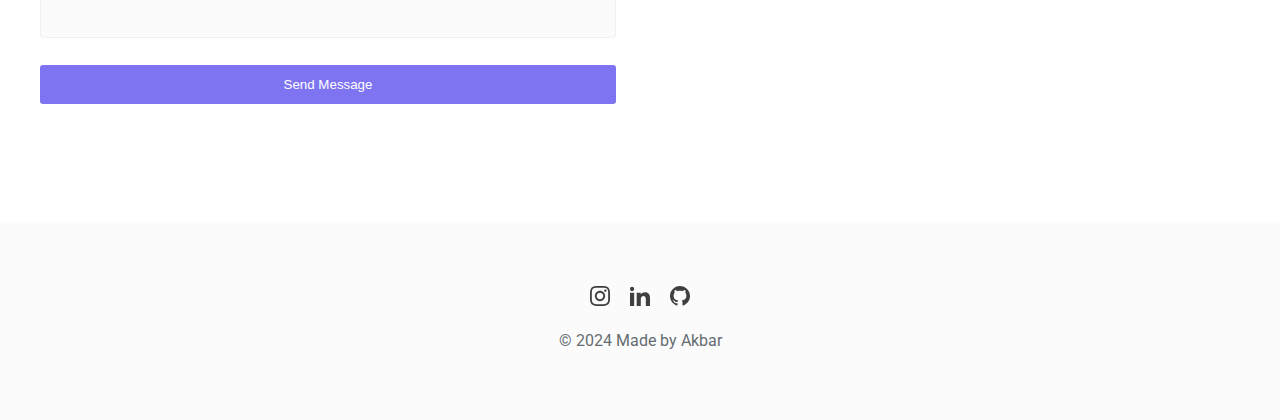
==== commit 222f783e: "Perbuahan Portofolio" ====
--- a/index.html
+++ b/index.html
@@ -204,14 +204,14 @@
           <div class="portfolio">
             <div class="portfolio-cover">
               <img
-                src="Image/Screenshot 2024-06-11 235743.png"
+                src="Image/Screenshot 2024-09-28 230438.png"
                 alt="Portfolio 1"
               />
             </div>
             <div class="portfolio-info">
               <div class="portfolio-title">
-                <h4>Tutorial Html</h4>
-                <a href="https://tutorkanbang.wordpress.com/2024/05/22/keajaiban-html-dan-bagaimana-cara-pembuatan-nya/" class="portfolio-link">
+                <h4>Alfheimer Gameseed</h4>
+                <a href="https://andhikahutama.itch.io/alfheimr-the-tree-of-life" class="portfolio-link">
                   <svg
                     xmlns="http://www.w3.org/2000/svg"
                     width="24"
@@ -225,10 +225,10 @@
                 </a>
               </div>
               <div class="portfolio-tags">
-                <div>Wordpress</div>
+                <div>Gamejam</div>
               </div>
               <p>
-                Pada website ini saya memberikan sedikit informasi dasar mengenai HTML, Sejarah berdirinya HTML serta bagaimana cara menggunakan HTML.
+                Alfheimer Gameseed adalah game yang saya beserta rekan saya buat untuk mengikuti Gamejam, game ini menceritakan tentang seorang yang harus menyelamatkan dunia dari kehancuran.
               </p>
             </div>
           </div>
